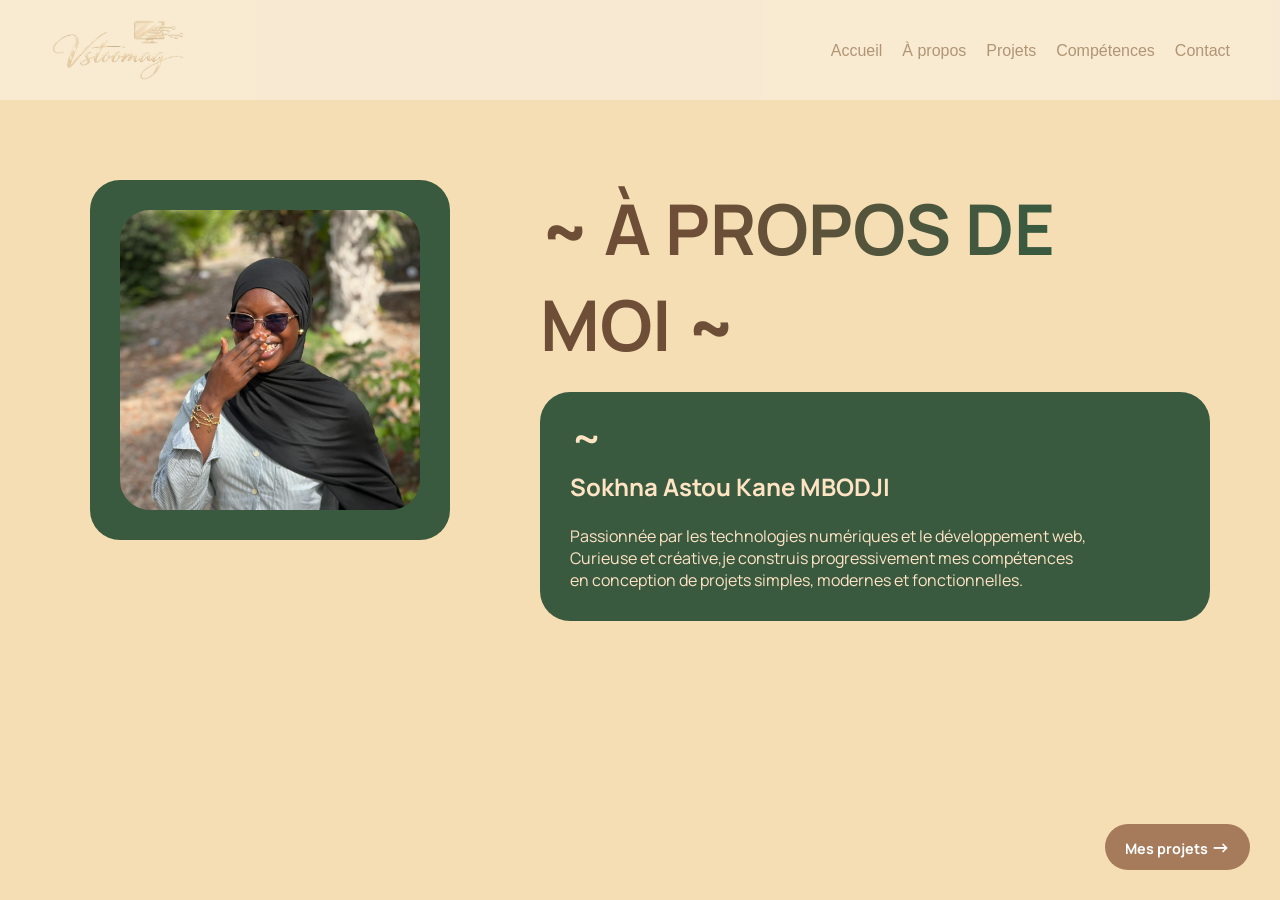
==== portfolio/about.html @ 83ce6b57 "First code" ====
<!DOCTYPE html>
<html lang="en">
<head>
    <meta charset="UTF-8">
    <meta name="viewport" content="width=device-width, initial-scale=1.0">
    <title>À propos</title>
    <link rel="stylesheet" href="../styles/style.css">
    <link rel="stylesheet" href="../styles/about.css">
    <script src="../scripts/script.js" defer></script>
     <link rel="preconnect" href="https://fonts.googleapis.com">
    <link rel="preconnect" href="https://fonts.gstatic.com" crossorigin>
    <link href="https://fonts.googleapis.com/css2?family=Manrope:wght@200..800&family=Montserrat:ital,wght@0,100..900;1,100..900&display=swap" rel="stylesheet">
    <link rel="preconnect" href="https://fonts.googleapis.com">
    <link rel="preconnect" href="https://fonts.gstatic.com" crossorigin>
    <link href="https://fonts.googleapis.com/css2?family=Manrope:wght@200..800&display=swap" rel="stylesheet">
</head>
<body>
    <header>
        <nav>
                <div class="logo">
                    <a href=""><img src="../images/logo_astou.png" alt="logo"></a>
                </div>
                <ul>
                    <li><a href="index.html">Accueil</a></li>
                    <li><a href="about.html">À propos</a></li>
                    <li><a href="projets.html">Projets</a></li>
                    <li><a href="skills.html">Compétences</a></li>
                    <li><a href="contact.html">Contact</a></li>
                </ul>
        </nav>
    </header>
    <main class="grid-container">
        <section id="index">
                <div class="grid_1">
                    <div class="photo">
                        <img src="../images/ma_photo2.jpeg" alt="Photo de Astou">
                    </div>
                </div>
        </section>
        <section class="about-text-section">
            <div>
                <h1 class="titre-apropos"> ~ À PROPOS DE MOI ~</h1>
            </div>
            <div class="text-apropos">
                <span class="decor">~</span>
                <h1>Sokhna Astou Kane MBODJI</h1><br>
                Passionnée par les technologies numériques et le développement web,<br>
                Curieuse et créative,je construis progressivement mes compétences <br>
                en conception de projets simples, modernes et fonctionnelles.
            </div>
            <div>
                <a href="projets.html" class="btn"> Mes projets <span class="arrow">-></span></a>
            </div>
        </section>
    </main>
</body>
</html>
---- styles/style.css ----
*{
    margin: 0;
    padding: 0;
    box-sizing: border-box;
}
body{
    font-family: 'Manrope',sans-serif;
    font-size: 1em;
    background-color: wheat;
}
h3{
    font-size: 3.5em;
    color: wheat;
    font-family: 'Montserrat'sans-serif;
}
h4{
    color:#A67B5B ;
}
p{
    font-size: 1.1em;
    color: #F5F1E8;
}
header, footer{
    background-color: #FCF8F2;
    padding: 20px 50px;
    width: 100%;
    opacity: 0.5;
}
nav{
    display: flex;
    align-items: center;
    justify-content: space-between;
    padding: 5px 2%;
    min-height: 60px;
}
nav, ul{
   display: flex;
   list-style: none;
   gap: 20px;
   margin: 0;
   padding: 0;
}
nav ul li a {
    text-decoration: none;
    font-weight: 500;
    font-family: sans-serif;
}
nav ul li a:hover{
    color: black;
}
a {
    color: #6F4E37;
}
.logo img {
     height: 60px;
     width: auto;
     display: block;
}
---- styles/about.css ----
main{
    display: flex;
   flex-direction: row;
   justify-content: flex-start;
    align-items: flex-start;
}
.grid_1{
    position: relative;
   margin: 80px 90px auto;
  /* min-height: 80vh;*/
   /* width: 100%;*/
   border-radius: 30px;
   padding: 30px 30px 30px 30px;
    background-color: #3A5A40 ;
    display: flex;
    justify-content: center;
    align-items: center;
    gap: 30px;
   

}
.photo{
   width: 300px;
    height: 300px;
    object-fit: cover;
    overflow: hidden;
    border-radius: 30px 30px 30px 30px;
}   
.photo img{
    width: 100%;
    height: 100%;
    display: block;
}
.titre-apropos{
    font-size: 70px;
    font-weight: bold;
    color:transparent ;
    background: linear-gradient(90deg, #6F4E37 25%, #3A5A40 75%);
    -webkit-background-clip: text;
    background-clip: text;
    text-transform: uppercase;
    margin-top: 80px;
    margin-right: 90px;
    display: flex;
    justify-content: baseline;
}
.text-apropos{
    position: relative;
    display: flex;
    flex-direction: column;
    justify-content: center;
    align-items: flex-start;
    background-color: #3A5A40 ;
    color: bisque;
    border-radius: 30px;
    padding: 30px;
    padding-top: 10px;
    padding-bottom: 30px;
    margin-top: 20px;
    margin-right: 70px;
}
.decor{
    font-size: 50px;
    letter-spacing: 0;
}
.btn{
    position:absolute;
    bottom: 30px;
    right: 30px;
    margin-top: 25px;
    margin-left: 50px;
    padding-top: 30px;
    padding: 10px 20px;
    background-color: #A67B5B;
    text-decoration: none;
    border-radius: 50px;
    font-weight: bold;
    font-size: 0.9rem;
    transition: all 0.3s ease;
    display: block;
    align-self: flex-end;
   
    gap: 10px;
    color: white;
}
.btn:hover{
    background-color: #6F4E37;
    color: white;
}
.arrow{
    font-size: 1.2rem;
}


section{
    color: #3A5A40;
    

}
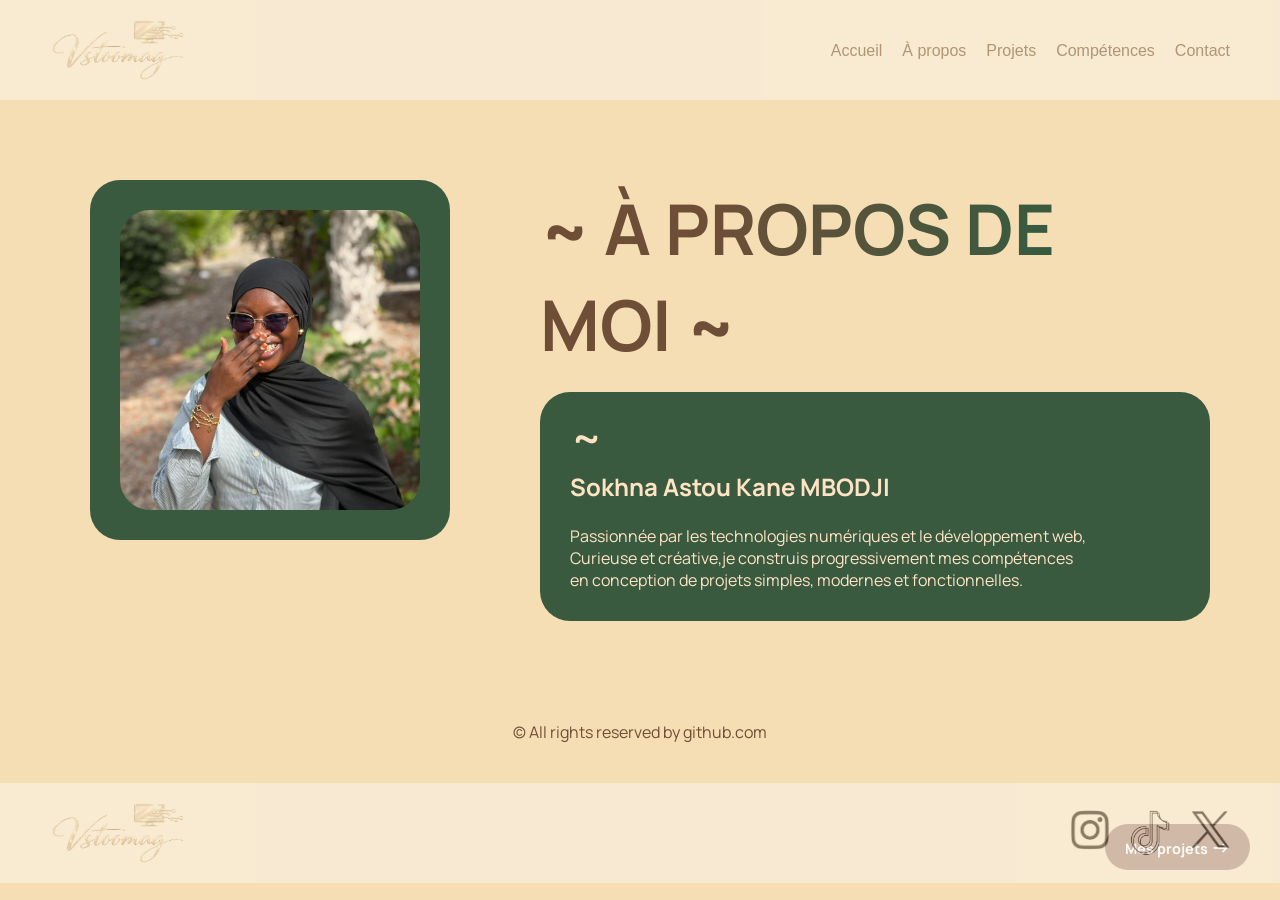
==== commit 7754c706: "ajout de code" ====
--- a/portfolio/about.html
+++ b/portfolio/about.html
@@ -53,5 +53,19 @@
             </div>
         </section>
     </main>
+    <div class="github"> <a href="https://github.com/astoukanemboj-arch/Vstoomag.git" target="_blank" class="github">© All rights reserved by github.com</a> </div>
+    <footer>
+         <nav>
+                <div class="logo">
+                    <a href=""><img src="../images/logo_astou.png" alt="logo"></a>
+                </div>
+                <ul>
+                    <li><a href="index.html"><img src="../images/instagram2.png" alt="instagram"></a></li>
+                    <li><a href="about.html"><img src="../images/tiktok2.png" alt="tiktok"></a></li>
+                    <li><a href="projets.html"><img src="../images/x.png" alt="x"></a></li>
+                </ul>
+        </nav>
+       
+    </footer>
 </body>
 </html>
--- a/styles/about.css
+++ b/styles/about.css
@@ -94,6 +94,19 @@
 
 section{
     color: #3A5A40;
-    
-
+}
+.github{
+    display: flex;
+    justify-content: center;
+    align-items: center;
+    text-decoration: none;
+    margin-bottom: 20px;
+}
+footer img{
+     width: 40px;
+    height: auto;
+    display: block;
+}
+main{
+    margin-bottom: 100px;
 }
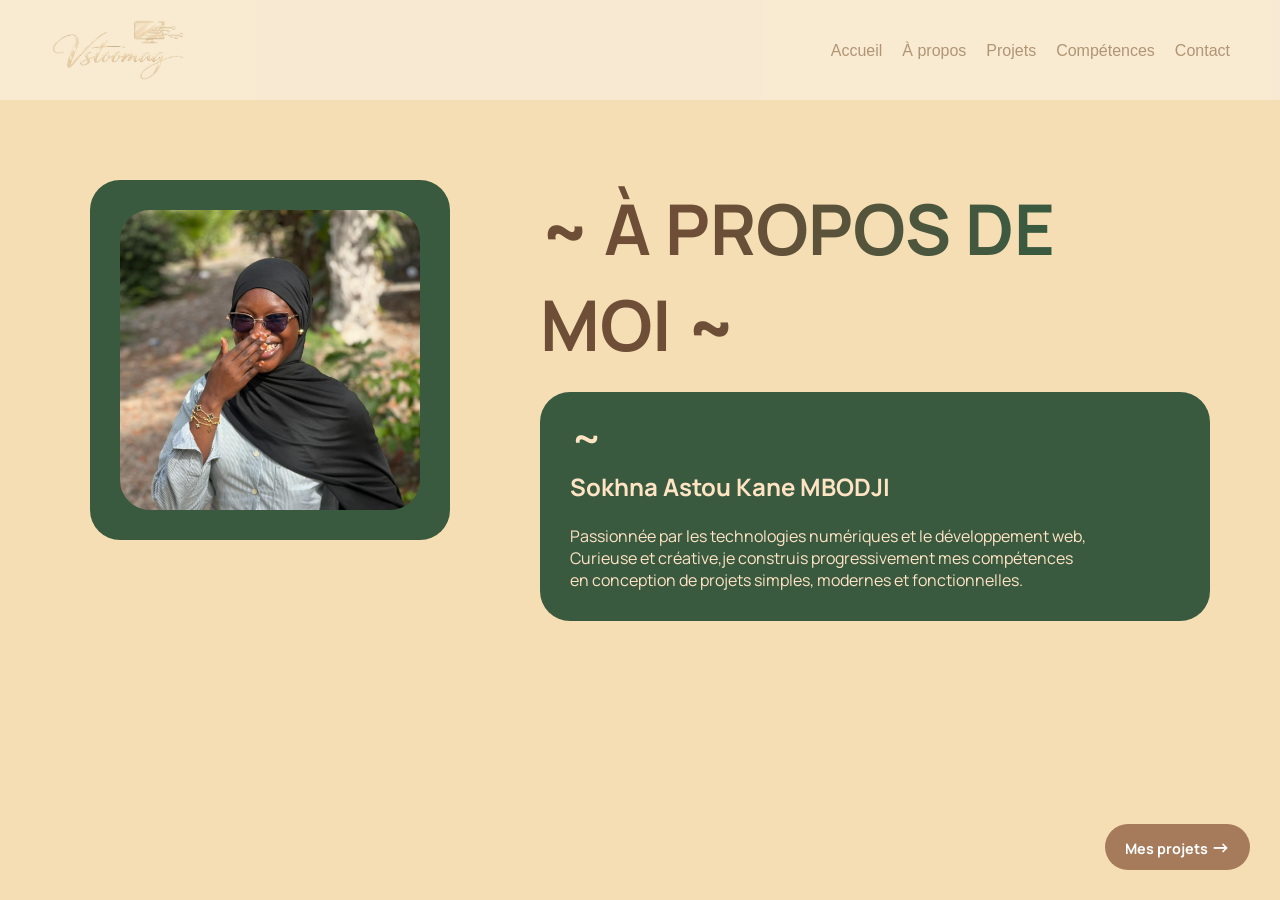
==== commit e324bd8e: "Ajout de code" ====
--- a/portfolio/about.html
+++ b/portfolio/about.html
@@ -53,19 +53,5 @@
             </div>
         </section>
     </main>
-    <div class="github"> <a href="https://github.com/astoukanemboj-arch/Vstoomag.git" target="_blank" class="github">© All rights reserved by github.com</a> </div>
-    <footer>
-         <nav>
-                <div class="logo">
-                    <a href=""><img src="../images/logo_astou.png" alt="logo"></a>
-                </div>
-                <ul>
-                    <li><a href="index.html"><img src="../images/instagram2.png" alt="instagram"></a></li>
-                    <li><a href="about.html"><img src="../images/tiktok2.png" alt="tiktok"></a></li>
-                    <li><a href="projets.html"><img src="../images/x.png" alt="x"></a></li>
-                </ul>
-        </nav>
-       
-    </footer>
 </body>
 </html>
--- a/styles/style.css
+++ b/styles/style.css
@@ -56,3 +56,15 @@
      width: auto;
      display: block;
 }
+.github{
+    display: flex;
+    justify-content: center;
+    align-items: center;
+    text-decoration: none;
+    margin-bottom: 20px;
+}
+footer img{
+     width: 40px;
+    height: auto;
+    display: block;
+}
